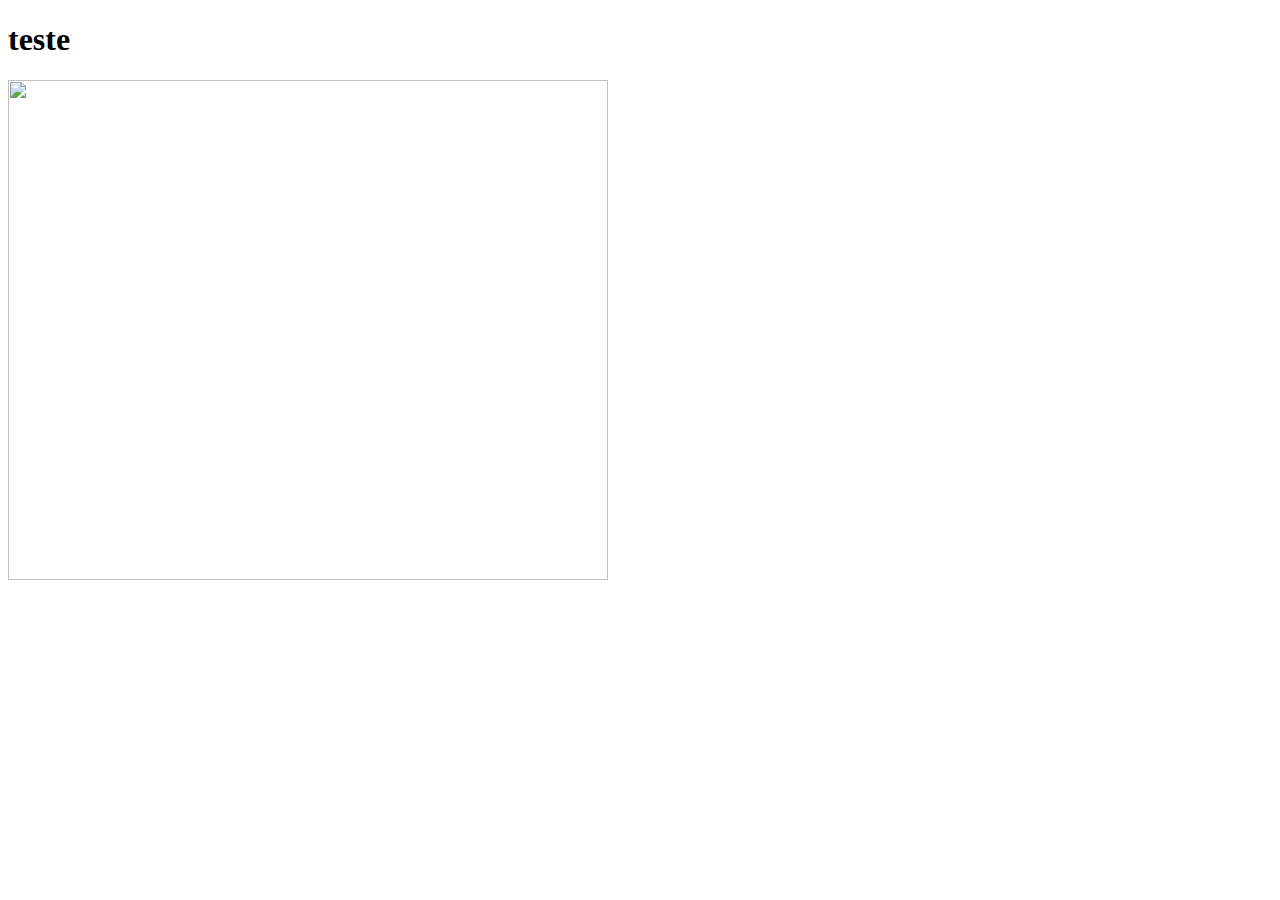
==== index.html @ 1cc95db1 "imagens" ====
<!DOCTYPE html>
<html lang="en">
<head>
    <meta charset="UTF-8">
    <meta name="viewport" content="width=device-width, initial-scale=1.0">
    <title>Rede Social</title>
</head>
<body>
    <h1>teste</h1>
    <img src="imagens/frame-iphone.png" alt="" width="600px" height="500px">
    
</body>
</html>
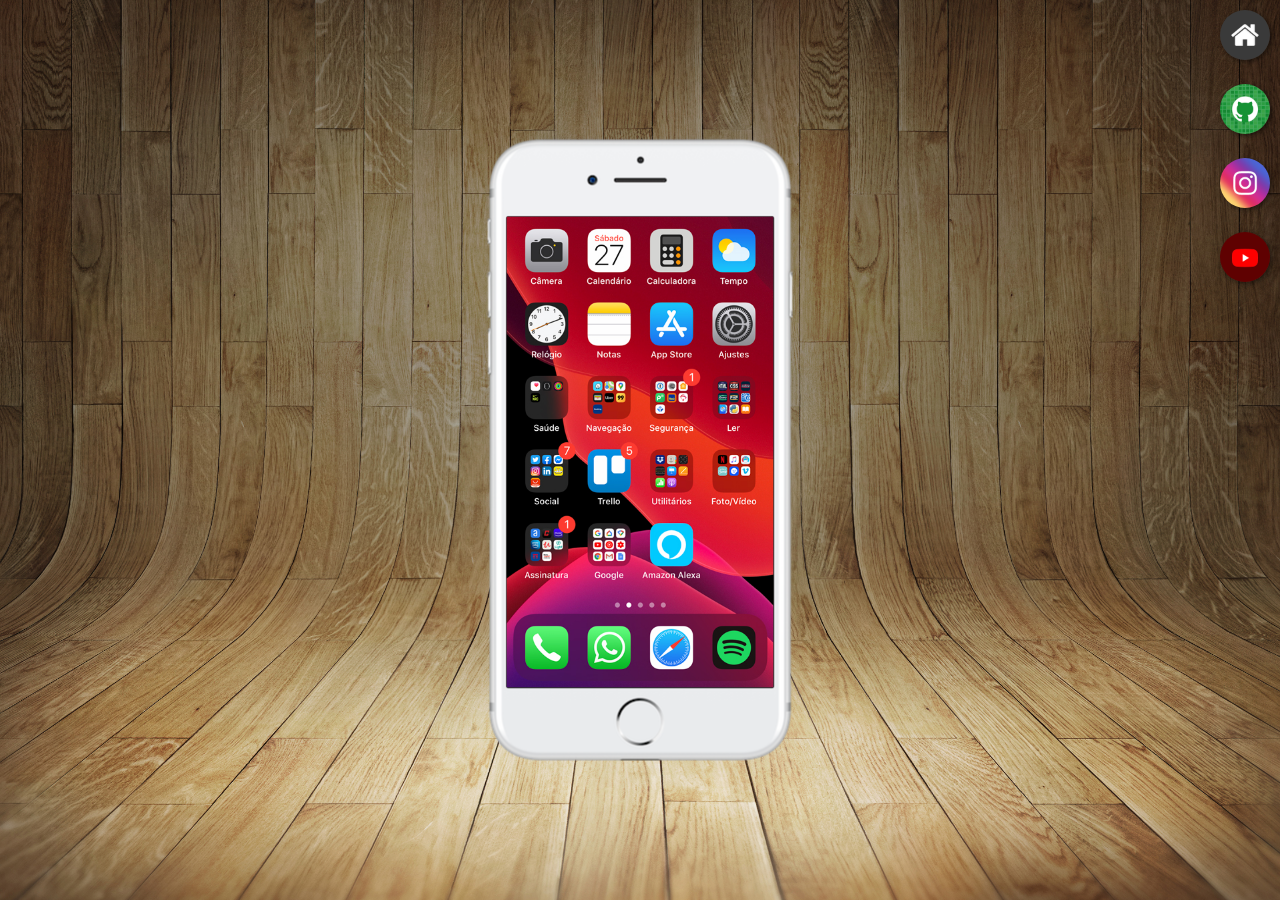
==== commit 537b8fe3: "new projeto" ====
--- a/index.html
+++ b/index.html
@@ -1,13 +1,23 @@
 <!DOCTYPE html>
-<html lang="en">
-<head>
-    <meta charset="UTF-8">
-    <meta name="viewport" content="width=device-width, initial-scale=1.0">
-    <title>Rede Social</title>
-</head>
-<body>
-    <h1>teste</h1>
-    <img src="imagens/frame-iphone.png" alt="" width="600px" height="500px">
-    
-</body>
+<html lang="pt-br">
+    <head>
+        <meta charset="UTF-8">
+        <meta name="viewport" content="width=device-width, initial-scale=1.0">
+        <link rel="stylesheet" href="estilo.css">
+        <title>Rede social</title>
+    </head>
+    <body>
+        <main>
+            <section class="telefone">
+                <iframe src="home.html" name="tela" id="tela" frameborder="0"></iframe>
+            </section>
+
+            <section class="menu">
+                <a href="home.html" target="tela"><img src="pacote-d013/imagens/logo-home.jpg" alt=""></a><br>
+                <a href="github.html" target="tela"><img src="pacote-d013/imagens/logo-github.jpg" alt=""></a><br>
+                <a href="instragram.html" target="tela"><img src="pacote-d013/imagens/logo-instagram.jpg" alt=""></a><br>
+                <a href="youtube.html" target="tela"><img src="pacote-d013/imagens/logo-youtube.jpg" alt=""></a><br>
+            </section>
+        </main>
+    </body>
 </html>--- a/estilo.css
+++ b/estilo.css
@@ -0,0 +1,50 @@
+*{
+    margin: 0px;
+    padding: 0px;
+    box-sizing: border-box;
+}
+html, body{
+    height: 100vh;
+    width: 100vw;
+    background: url(pacote-d013/imagens/fundo-madeira.jpg) no-repeat center center;
+    background-size: cover;
+}
+main{
+    height: 100vh;
+    position: relative;
+}
+.telefone{
+    height: 627px;
+    width: 311px;
+    position: absolute;
+    top: 50%;
+    left: 50%;
+    transform: translate(-50%, -50%);
+    background: url(pacote-d013/imagens/frame-iphone.png) no-repeat;
+
+}
+
+#tela{
+    position: relative;
+    top: 80px;
+    left: 22px;
+    width: 267px;
+    height: 471px;
+}
+
+.menu img{
+    border-radius: 50%;
+    width: 50px;
+    box-shadow: 2px 2px 5px rgba(0, 0, 0, 0.482);
+    margin: 10px;
+}
+.menu{
+    text-align: right;
+}
+.menu img:hover{
+    border: 2px solid rgba(255, 255, 255, 0.608);
+    transform: translate(-3px, -3px);
+    box-shadow: 5px 5px 10px rgba(0, 0, 0, 0.504);
+    transition: transdorm 0.2s, border 0.3s;
+
+}
